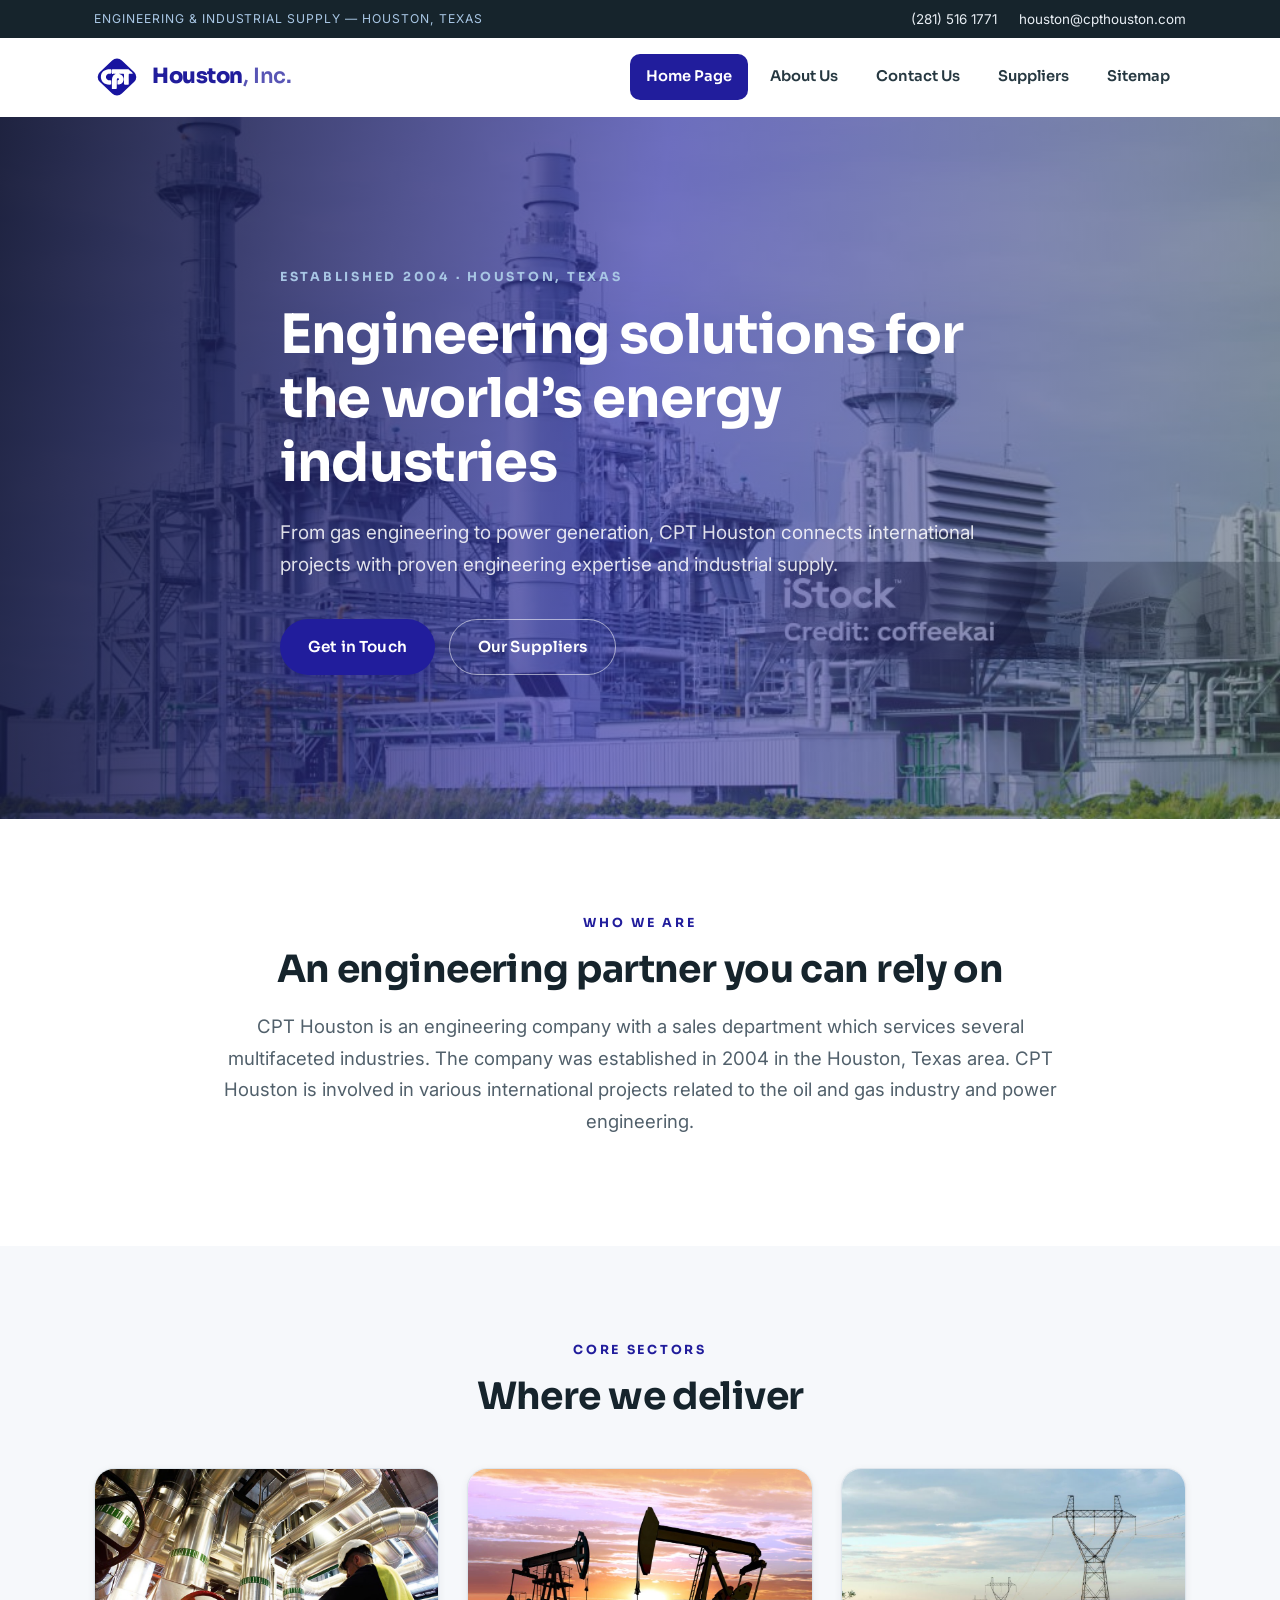
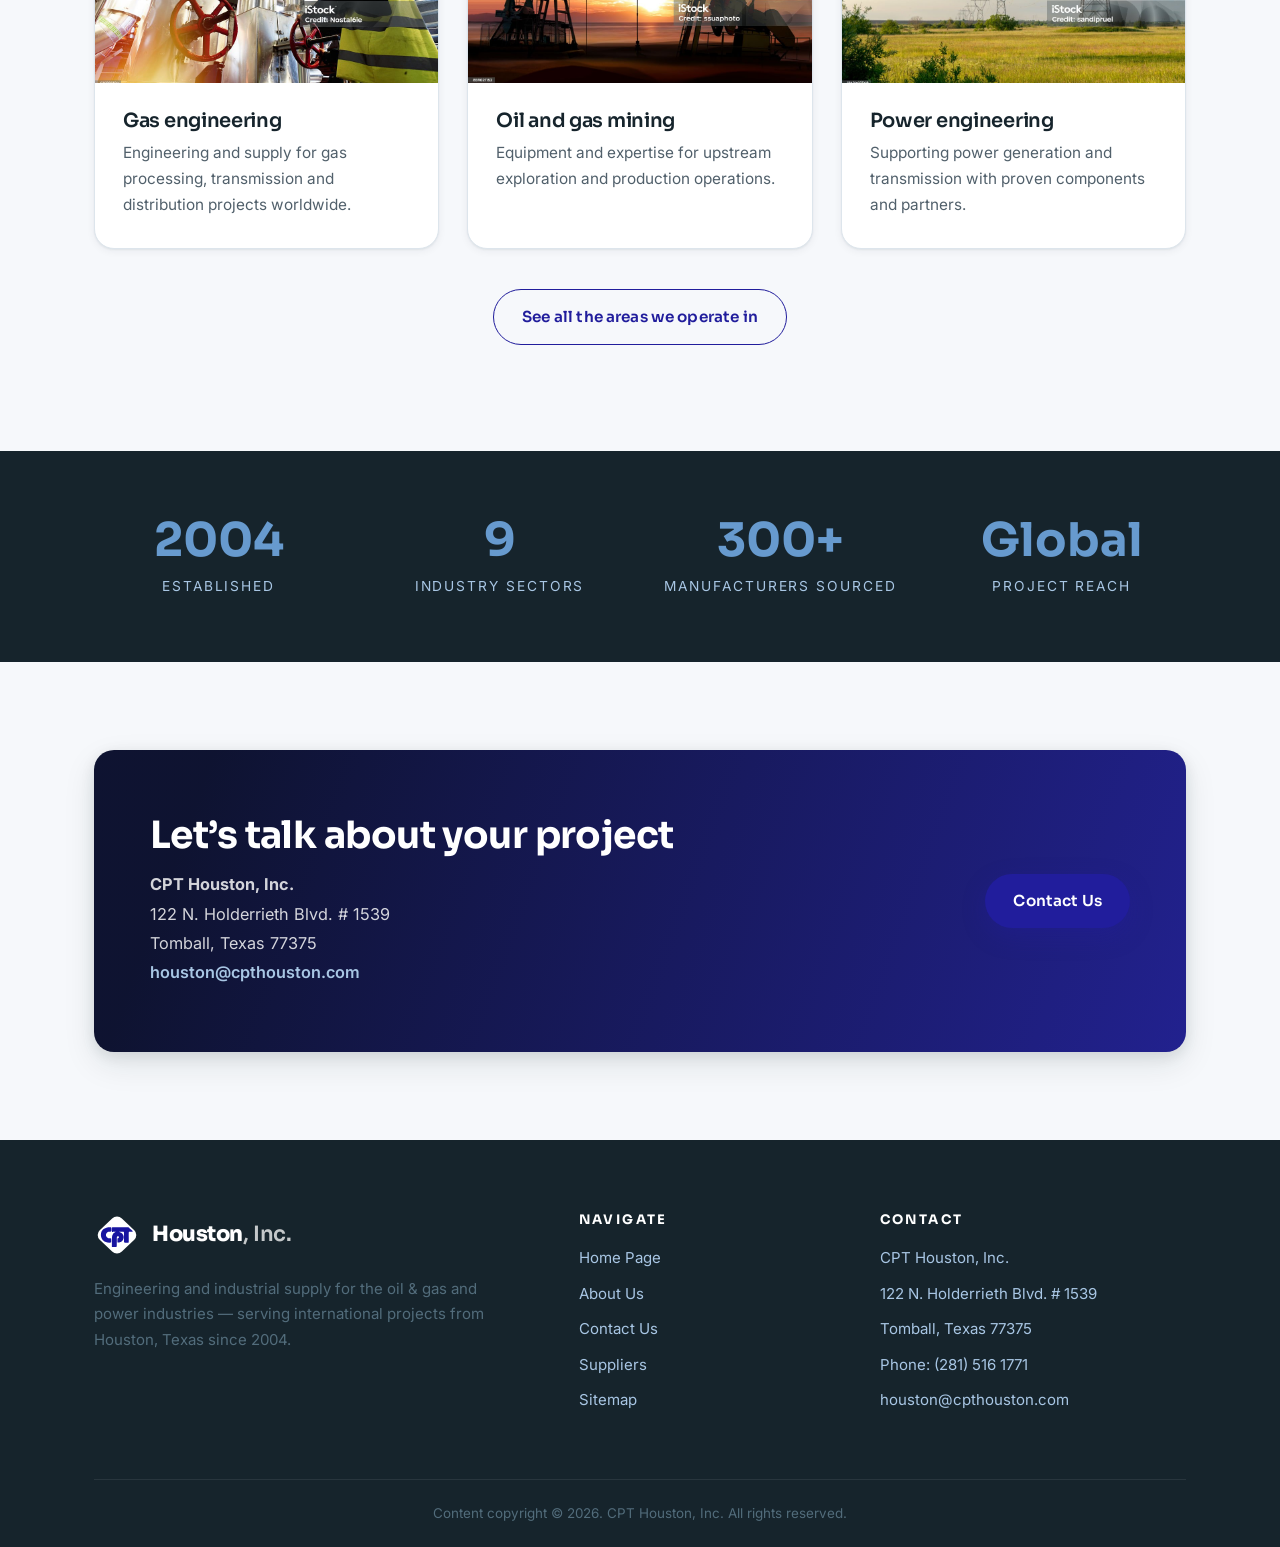
==== Home_Page.html @ 601bdbe7 "CPT Houston website — modernized rebuild of cpthouston.com Premium responsive redesign preserving al" ====
<!DOCTYPE html>
<html lang="en-US">
<head>
<meta charset="utf-8">
<meta name="viewport" content="width=device-width, initial-scale=1">
<title>CPT Houston Inc</title>
<meta name="description" content="CPT Houston is an engineering company servicing the oil and gas industry and power engineering. Established 2004 in the Houston, Texas area.">
<meta property="og:title" content="CPT Houston Inc">
<meta property="og:type" content="website">
<meta property="og:site_name" content="cpthouston">
<link rel="icon" type="image/svg+xml" href="images/favicon.svg">
<link rel="preconnect" href="https://fonts.googleapis.com">
<link rel="preconnect" href="https://fonts.gstatic.com" crossorigin>
<link href="https://fonts.googleapis.com/css2?family=Inter:wght@400;500;600&amp;family=Sora:wght@400;600;700;800&amp;display=swap" rel="stylesheet">
<link rel="stylesheet" href="css/style.css">
</head>
<body>

<div class="topbar">
  <div class="container">
    <span class="tag">Engineering &amp; Industrial Supply — Houston, Texas</span>
    <span class="links">
      <a href="tel:+12815161771">(281) 516 1771</a>
      <a href="mailto:houston@cpthouston.com">houston@cpthouston.com</a>
    </span>
  </div>
</div>

<header class="site-header">
  <div class="container">
    <a class="logo" href="Home_Page.html" aria-label="CPT Houston, Inc. — Home Page">
      <img class="logo-mark" src="images/logo-mark.svg" alt="">
      <span class="logo-text">Houston<span class="inc">, Inc.</span></span>
    </a>
    <button class="nav-toggle" aria-label="Toggle navigation" aria-expanded="false">
      <span></span><span></span><span></span>
    </button>
    <nav class="main-nav" aria-label="Main Navigation">
      <ul>
        <li class="active"><a href="Home_Page.html">Home Page</a></li>
        <li><a href="ABOUT_US.html">About Us</a></li>
        <li><a href="CONTACT_US.html">Contact Us</a></li>
        <li><a href="SUPPLIERS.html">Suppliers</a></li>
        <li><a href="Sitemap.html">Sitemap</a></li>
      </ul>
    </nav>
  </div>
</header>

<section class="hero hero-home" style="background-image: url('images/hero-home.jpg'), url('images/placeholders/hero-home.svg');">
  <div class="container">
    <div class="hero-inner">
      <span class="eyebrow">Established 2004 &middot; Houston, Texas</span>
      <h1>Engineering solutions for the world&rsquo;s energy industries</h1>
      <p class="sub">From gas engineering to power generation, CPT Houston connects international projects with proven engineering expertise and industrial supply.</p>
      <div class="hero-actions">
        <a class="btn btn-primary" href="CONTACT_US.html">Get in Touch</a>
        <a class="btn btn-ghost" href="SUPPLIERS.html">Our Suppliers</a>
      </div>
    </div>
  </div>
</section>

<section class="section alt">
  <div class="container center reveal">
    <span class="eyebrow">Who We Are</span>
    <h2>An engineering partner you can rely on</h2>
    <p class="lead">CPT Houston is an engineering company with&nbsp;a sales department&nbsp;which services&nbsp;several multifaceted industries. The company was established in 2004 in the Houston, Texas area. CPT Houston is involved in various international projects related to the oil and gas industry and power engineering.</p>
  </div>
</section>

<section class="section">
  <div class="container">
    <div class="center reveal">
      <span class="eyebrow">Core Sectors</span>
      <h2>Where we deliver</h2>
    </div>
    <div class="card-grid">
      <article class="card reveal">
        <div class="card-media">
          <img src="images/gas-engineering.jpg" alt="Gas engineering" onerror="this.onerror=null;this.src='images/placeholders/gas-engineering.svg';">
        </div>
        <div class="card-body">
          <h3>Gas engineering</h3>
          <p>Engineering and supply for gas processing, transmission and distribution projects worldwide.</p>
        </div>
      </article>
      <article class="card reveal">
        <div class="card-media">
          <img src="images/oil-gas-mining.jpg" alt="Oil and gas mining" onerror="this.onerror=null;this.src='images/placeholders/oil-gas-mining.svg';">
        </div>
        <div class="card-body">
          <h3>Oil and gas mining</h3>
          <p>Equipment and expertise for upstream exploration and production operations.</p>
        </div>
      </article>
      <article class="card reveal">
        <div class="card-media">
          <img src="images/power-engineering.jpg" alt="Power engineering" onerror="this.onerror=null;this.src='images/placeholders/power-engineering.svg';">
        </div>
        <div class="card-body">
          <h3>Power engineering</h3>
          <p>Supporting power generation and transmission with proven components and partners.</p>
        </div>
      </article>
    </div>
    <p class="center" style="margin-top: 40px;"><a class="btn btn-outline" href="ABOUT_US.html">See all the areas we operate in</a></p>
  </div>
</section>

<section class="section dark tight">
  <div class="container">
    <div class="stats reveal">
      <div class="stat"><span class="num">2004</span><span class="label">Established</span></div>
      <div class="stat"><span class="num">9</span><span class="label">Industry Sectors</span></div>
      <div class="stat"><span class="num">300+</span><span class="label">Manufacturers Sourced</span></div>
      <div class="stat"><span class="num">Global</span><span class="label">Project Reach</span></div>
    </div>
  </div>
</section>

<section class="section">
  <div class="container">
    <div class="cta-band reveal">
      <div>
        <h2>Let&rsquo;s talk about your project</h2>
        <p class="address">
          <strong>CPT Houston, Inc.</strong><br>
          122 N. Holderrieth Blvd. # 1539<br>
          Tomball, Texas 77375<br>
          <a href="mailto:houston@cpthouston.com">houston@cpthouston.com</a>
        </p>
      </div>
      <div class="action">
        <a class="btn btn-primary" href="CONTACT_US.html">Contact Us</a>
      </div>
    </div>
  </div>
</section>

<footer class="site-footer">
  <div class="container">
    <div class="footer-grid">
      <div>
        <a class="logo" href="Home_Page.html" aria-label="CPT Houston, Inc. — Home Page">
          <img class="logo-mark" src="images/logo-mark-light.svg" alt="">
          <span class="logo-text">Houston<span class="inc">, Inc.</span></span>
        </a>
        <p class="blurb">Engineering and industrial supply for the oil &amp; gas and power industries — serving international projects from Houston, Texas since 2004.</p>
      </div>
      <div>
        <h4>Navigate</h4>
        <ul>
          <li><a href="Home_Page.html">Home Page</a></li>
          <li><a href="ABOUT_US.html">About Us</a></li>
          <li><a href="CONTACT_US.html">Contact Us</a></li>
          <li><a href="SUPPLIERS.html">Suppliers</a></li>
          <li><a href="Sitemap.html">Sitemap</a></li>
        </ul>
      </div>
      <div>
        <h4>Contact</h4>
        <ul>
          <li>CPT Houston, Inc.</li>
          <li>122 N. Holderrieth Blvd. # 1539</li>
          <li>Tomball, Texas 77375</li>
          <li><a href="tel:+12815161771">Phone: (281) 516 1771</a></li>
          <li><a href="mailto:houston@cpthouston.com">houston@cpthouston.com</a></li>
        </ul>
      </div>
    </div>
    <div class="footer-bottom">Content copyright &copy; <span id="year"></span>. CPT Houston, Inc. All rights reserved.</div>
  </div>
</footer>

<script src="js/main.js"></script>
</body>
</html>
---- css/style.css ----
/* ==========================================================================
   CPT Houston, Inc. — design system
   Palette taken from the original site:
   logo royal blue #211D9C · nav #263841 · slate #485F6C / #526C7B
   steel accent #679ACE · text #191919 / #282828 · light #E0E0E0/#EFEFEF
   ========================================================================== */

:root {
  --brand: #211d9c;
  --brand-bright: #2e35c4;
  --ink: #16242c;
  --slate-800: #263841;
  --slate-600: #485f6c;
  --slate-500: #526c7b;
  --steel: #679ace;
  --steel-soft: #a8c6e4;
  --mist: #e8eef4;
  --paper: #f6f8fb;
  --white: #ffffff;
  --text: #282828;
  --text-soft: #51606b;
  --line: #dde5ec;
  --shadow-sm: 0 1px 2px rgba(22, 36, 44, 0.06), 0 2px 8px rgba(22, 36, 44, 0.06);
  --shadow-md: 0 4px 14px rgba(22, 36, 44, 0.1), 0 12px 32px rgba(22, 36, 44, 0.1);
  --radius: 14px;
  --radius-lg: 20px;
  --container: 1140px;
  --font-display: "Sora", "Avenir Next", "Segoe UI", sans-serif;
  --font-body: "Inter", "Helvetica Neue", Arial, sans-serif;
}

* { box-sizing: border-box; }

html { scroll-behavior: smooth; }

body {
  margin: 0;
  font-family: var(--font-body);
  font-size: 16.5px;
  line-height: 1.7;
  color: var(--text);
  background: var(--paper);
  -webkit-font-smoothing: antialiased;
}

img { max-width: 100%; display: block; }

h1, h2, h3, h4 {
  font-family: var(--font-display);
  color: var(--ink);
  line-height: 1.18;
  margin: 0 0 0.5em;
  letter-spacing: -0.015em;
}

h1 { font-size: clamp(2.2rem, 4.6vw, 3.4rem); font-weight: 700; }
h2 { font-size: clamp(1.7rem, 3vw, 2.35rem); font-weight: 700; }
h3 { font-size: 1.22rem; font-weight: 600; }

p { margin: 0 0 1.1em; }

a { color: var(--brand); text-decoration: none; transition: color 0.18s ease; }
a:hover { color: var(--brand-bright); }

.container {
  max-width: var(--container);
  margin: 0 auto;
  padding: 0 24px;
}

.section { padding: 88px 0; }
.section.tight { padding: 64px 0; }
.section.alt { background: var(--white); }
.section.dark { background: var(--ink); color: var(--mist); }
.section.dark h2, .section.dark h3 { color: var(--white); }

.eyebrow {
  display: inline-block;
  font-family: var(--font-display);
  font-size: 0.78rem;
  font-weight: 700;
  letter-spacing: 0.22em;
  text-transform: uppercase;
  color: var(--brand);
  margin-bottom: 14px;
}

.section.dark .eyebrow,
.hero .eyebrow { color: var(--steel-soft); }

.lead {
  font-size: 1.16rem;
  color: var(--text-soft);
  max-width: 46em;
}

.center { text-align: center; }
.center .lead { margin-inline: auto; }

/* --------------------------------------------------------------------------
   Top bar
   -------------------------------------------------------------------------- */

.topbar {
  background: var(--ink);
  color: var(--steel-soft);
  font-size: 0.84rem;
}

.topbar .container {
  display: flex;
  justify-content: space-between;
  align-items: center;
  gap: 16px;
  min-height: 38px;
}

.topbar a { color: var(--mist); }
.topbar a:hover { color: var(--white); }
.topbar .tag { letter-spacing: 0.08em; text-transform: uppercase; font-size: 0.76rem; }
.topbar .links { display: flex; gap: 22px; white-space: nowrap; }

/* --------------------------------------------------------------------------
   Header / navigation
   -------------------------------------------------------------------------- */

.site-header {
  position: sticky;
  top: 0;
  z-index: 100;
  background: rgba(255, 255, 255, 0.94);
  backdrop-filter: blur(10px);
  -webkit-backdrop-filter: blur(10px);
  border-bottom: 1px solid transparent;
  transition: box-shadow 0.25s ease, border-color 0.25s ease;
}

.site-header.scrolled {
  border-color: var(--line);
  box-shadow: var(--shadow-sm);
}

.site-header .container {
  display: flex;
  align-items: center;
  justify-content: space-between;
  gap: 24px;
  min-height: 78px;
}

.logo {
  display: flex;
  align-items: center;
  gap: 12px;
  flex-shrink: 0;
}

.logo-mark { width: 46px; height: 46px; }

.logo-text {
  font-family: var(--font-display);
  font-weight: 800;
  font-size: 1.32rem;
  letter-spacing: -0.02em;
  color: var(--brand);
  white-space: nowrap;
}

.logo-text .inc { font-weight: 600; opacity: 0.75; }

.main-nav ul {
  display: flex;
  align-items: center;
  gap: 6px;
  list-style: none;
  margin: 0;
  padding: 0;
}

.main-nav a {
  display: block;
  padding: 10px 16px;
  border-radius: 10px;
  font-family: var(--font-display);
  font-size: 0.92rem;
  font-weight: 600;
  color: var(--slate-800);
}

.main-nav a:hover { background: var(--mist); color: var(--brand); }

.main-nav li.active a {
  background: var(--brand);
  color: var(--white);
}

.nav-toggle {
  display: none;
  background: none;
  border: 0;
  width: 44px;
  height: 44px;
  cursor: pointer;
  padding: 10px;
}

.nav-toggle span {
  display: block;
  height: 2px;
  background: var(--ink);
  margin: 5px 0;
  border-radius: 2px;
  transition: transform 0.25s ease, opacity 0.25s ease;
}

/* --------------------------------------------------------------------------
   Hero
   -------------------------------------------------------------------------- */

.hero {
  position: relative;
  display: flex;
  align-items: center;
  color: var(--white);
  background-color: var(--slate-800);
  background-size: cover;
  background-position: center;
  overflow: hidden;
}

.hero::before {
  content: "";
  position: absolute;
  inset: 0;
  background: linear-gradient(
    100deg,
    rgba(13, 17, 48, 0.92) 0%,
    rgba(33, 29, 156, 0.62) 48%,
    rgba(38, 56, 65, 0.45) 100%
  );
}

.hero .container { position: relative; z-index: 1; }

.hero-home { min-height: min(78vh, 720px); padding: 120px 0; }

.hero-home .hero-inner { max-width: 720px; }

.hero h1 { color: var(--white); margin-bottom: 0.4em; }

.hero .sub {
  font-size: 1.18rem;
  color: rgba(255, 255, 255, 0.85);
  max-width: 38em;
  margin-bottom: 2em;
}

.hero-page { min-height: 320px; padding: 90px 0 70px; }
.hero-page h1 { margin-bottom: 0.2em; }
.hero-page .sub { margin-bottom: 0; }

.hero-actions { display: flex; gap: 14px; flex-wrap: wrap; }

/* --------------------------------------------------------------------------
   Buttons
   -------------------------------------------------------------------------- */

.btn {
  display: inline-flex;
  align-items: center;
  gap: 10px;
  padding: 14px 28px;
  border-radius: 999px;
  font-family: var(--font-display);
  font-weight: 600;
  font-size: 0.95rem;
  letter-spacing: 0.01em;
  transition: transform 0.18s ease, box-shadow 0.18s ease, background 0.18s ease;
}

.btn-primary {
  background: var(--brand);
  color: var(--white);
  box-shadow: 0 8px 22px rgba(33, 29, 156, 0.35);
}

.btn-primary:hover {
  background: var(--brand-bright);
  color: var(--white);
  transform: translateY(-2px);
}

.btn-ghost {
  border: 1.5px solid rgba(255, 255, 255, 0.55);
  color: var(--white);
}

.btn-ghost:hover {
  border-color: var(--white);
  background: rgba(255, 255, 255, 0.1);
  color: var(--white);
}

.btn-outline {
  border: 1.5px solid var(--brand);
  color: var(--brand);
}

.btn-outline:hover { background: var(--brand); color: var(--white); }

/* --------------------------------------------------------------------------
   Cards
   -------------------------------------------------------------------------- */

.card-grid {
  display: grid;
  grid-template-columns: repeat(3, 1fr);
  gap: 28px;
  margin-top: 48px;
}

.card {
  background: var(--white);
  border: 1px solid var(--line);
  border-radius: var(--radius-lg);
  overflow: hidden;
  box-shadow: var(--shadow-sm);
  transition: transform 0.25s ease, box-shadow 0.25s ease;
}

.card:hover { transform: translateY(-6px); box-shadow: var(--shadow-md); }

.card-media { aspect-ratio: 16 / 10; overflow: hidden; }

.card-media img {
  width: 100%;
  height: 100%;
  object-fit: cover;
  transition: transform 0.6s ease;
}

.card:hover .card-media img { transform: scale(1.05); }

.card-body { padding: 26px 28px 30px; }
.card-body h3 { margin-bottom: 8px; }
.card-body p { color: var(--text-soft); font-size: 0.96rem; margin: 0; }

/* --------------------------------------------------------------------------
   Stats band
   -------------------------------------------------------------------------- */

.stats {
  display: grid;
  grid-template-columns: repeat(4, 1fr);
  gap: 32px;
  text-align: center;
}

.stat .num {
  font-family: var(--font-display);
  font-size: clamp(2rem, 4vw, 2.9rem);
  font-weight: 700;
  color: var(--steel);
  display: block;
  line-height: 1.1;
}

.stat .label {
  font-size: 0.86rem;
  letter-spacing: 0.14em;
  text-transform: uppercase;
  color: var(--steel-soft);
  margin-top: 8px;
  display: block;
}

/* --------------------------------------------------------------------------
   Split layout / About
   -------------------------------------------------------------------------- */

.split {
  display: grid;
  grid-template-columns: 1.05fr 0.95fr;
  gap: 64px;
  align-items: center;
}

.split .visual {
  border-radius: var(--radius-lg);
  overflow: hidden;
  box-shadow: var(--shadow-md);
}

.split .visual img { width: 100%; height: 100%; object-fit: cover; }

.callout {
  border-left: 4px solid var(--steel);
  background: var(--mist);
  border-radius: 0 var(--radius) var(--radius) 0;
  padding: 20px 26px;
  font-style: italic;
  color: var(--slate-800);
  margin: 28px 0 0;
}

/* areas-of-operation list */
.area-grid {
  display: grid;
  grid-template-columns: repeat(3, 1fr);
  gap: 16px;
  margin-top: 40px;
  padding: 0;
  list-style: none;
}

.area-grid li {
  display: flex;
  align-items: center;
  gap: 14px;
  background: var(--white);
  border: 1px solid var(--line);
  border-radius: var(--radius);
  padding: 18px 22px;
  font-weight: 600;
  font-family: var(--font-display);
  font-size: 0.97rem;
  color: var(--slate-800);
  box-shadow: var(--shadow-sm);
  transition: transform 0.2s ease, border-color 0.2s ease;
}

.area-grid li:hover { transform: translateY(-3px); border-color: var(--steel); }

.area-grid .dot {
  flex-shrink: 0;
  width: 38px;
  height: 38px;
  border-radius: 10px;
  background: linear-gradient(135deg, var(--brand) 0%, var(--steel) 120%);
  display: grid;
  place-items: center;
  color: var(--white);
}

.area-grid .dot svg { width: 20px; height: 20px; }

/* brand chips */
.chip-grid {
  display: flex;
  flex-wrap: wrap;
  gap: 12px;
  margin-top: 36px;
}

.chip {
  background: var(--white);
  border: 1px solid var(--line);
  border-radius: 999px;
  padding: 9px 20px;
  font-family: var(--font-display);
  font-weight: 600;
  font-size: 0.9rem;
  color: var(--slate-800);
  box-shadow: var(--shadow-sm);
}

.chip.more {
  background: var(--brand);
  border-color: var(--brand);
  color: var(--white);
}

/* photo strip */
.photo-strip {
  display: grid;
  grid-template-columns: repeat(3, 1fr);
  gap: 20px;
  margin-top: 56px;
}

.photo-strip figure {
  margin: 0;
  border-radius: var(--radius);
  overflow: hidden;
  box-shadow: var(--shadow-sm);
  aspect-ratio: 4 / 3;
}

.photo-strip img { width: 100%; height: 100%; object-fit: cover; }

/* --------------------------------------------------------------------------
   Suppliers directory
   -------------------------------------------------------------------------- */

.supplier-tools {
  position: sticky;
  top: 78px;
  z-index: 50;
  background: rgba(246, 248, 251, 0.95);
  backdrop-filter: blur(8px);
  padding: 18px 0;
  border-bottom: 1px solid var(--line);
}

.supplier-tools .container {
  display: flex;
  gap: 20px;
  align-items: center;
  flex-wrap: wrap;
}

.search-box {
  position: relative;
  flex: 1 1 260px;
  max-width: 360px;
}

.search-box svg {
  position: absolute;
  left: 16px;
  top: 50%;
  transform: translateY(-50%);
  width: 18px;
  height: 18px;
  color: var(--slate-500);
  pointer-events: none;
}

.search-box input {
  width: 100%;
  padding: 12px 18px 12px 46px;
  border-radius: 999px;
  border: 1.5px solid var(--line);
  background: var(--white);
  font: inherit;
  font-size: 0.95rem;
  outline: none;
  transition: border-color 0.2s ease, box-shadow 0.2s ease;
}

.search-box input:focus {
  border-color: var(--brand);
  box-shadow: 0 0 0 4px rgba(33, 29, 156, 0.12);
}

.az-nav { display: flex; flex-wrap: wrap; gap: 4px; }

.az-nav a {
  display: grid;
  place-items: center;
  width: 32px;
  height: 32px;
  border-radius: 8px;
  font-family: var(--font-display);
  font-weight: 600;
  font-size: 0.84rem;
  color: var(--slate-800);
}

.az-nav a:hover { background: var(--brand); color: var(--white); }

.letter-block { padding-top: 24px; margin-top: 24px; scroll-margin-top: 170px; }

.letter-block h2 {
  display: flex;
  align-items: center;
  gap: 18px;
  font-size: 1.7rem;
  color: var(--brand);
}

.letter-block h2::after {
  content: "";
  flex: 1;
  height: 1px;
  background: var(--line);
}

.letter-block ul {
  list-style: none;
  margin: 18px 0 0;
  padding: 0;
  columns: 3;
  column-gap: 28px;
}

.letter-block li {
  break-inside: avoid;
  background: var(--white);
  border: 1px solid var(--line);
  border-radius: 10px;
  padding: 10px 18px;
  margin-bottom: 10px;
  font-size: 0.94rem;
  color: var(--slate-800);
  transition: border-color 0.18s ease, transform 0.18s ease;
}

.letter-block li:hover { border-color: var(--steel); transform: translateX(3px); }

.no-results {
  display: none;
  text-align: center;
  padding: 64px 0;
  color: var(--text-soft);
  font-size: 1.05rem;
}

/* --------------------------------------------------------------------------
   Contact
   -------------------------------------------------------------------------- */

.contact-grid {
  display: grid;
  grid-template-columns: repeat(3, 1fr);
  gap: 28px;
  margin-top: 48px;
}

.contact-card {
  background: var(--white);
  border: 1px solid var(--line);
  border-radius: var(--radius-lg);
  padding: 34px 32px;
  box-shadow: var(--shadow-sm);
  transition: transform 0.25s ease, box-shadow 0.25s ease;
}

.contact-card:hover { transform: translateY(-5px); box-shadow: var(--shadow-md); }

.contact-card .icon {
  width: 52px;
  height: 52px;
  border-radius: 14px;
  background: linear-gradient(135deg, var(--brand) 0%, var(--steel) 130%);
  display: grid;
  place-items: center;
  color: var(--white);
  margin-bottom: 20px;
}

.contact-card .icon svg { width: 24px; height: 24px; }

.contact-card .role {
  font-size: 0.78rem;
  font-weight: 700;
  letter-spacing: 0.18em;
  text-transform: uppercase;
  color: var(--steel);
  margin-bottom: 6px;
}

.contact-card h3 { margin-bottom: 10px; }
.contact-card p { color: var(--text-soft); margin: 0 0 4px; font-size: 0.97rem; }
.contact-card a { font-weight: 600; }

.map-wrap {
  margin-top: 56px;
  border-radius: var(--radius-lg);
  overflow: hidden;
  box-shadow: var(--shadow-md);
  border: 1px solid var(--line);
}

.map-wrap iframe {
  display: block;
  width: 100%;
  height: 420px;
  border: 0;
}

.map-link {
  display: block;
  text-align: right;
  font-size: 0.85rem;
  margin-top: 10px;
  color: var(--text-soft);
}

/* --------------------------------------------------------------------------
   Sitemap
   -------------------------------------------------------------------------- */

.sitemap-list {
  list-style: none;
  margin: 48px 0 0;
  padding: 0;
  display: grid;
  gap: 16px;
  max-width: 640px;
}

.sitemap-list a {
  display: flex;
  align-items: center;
  justify-content: space-between;
  gap: 16px;
  background: var(--white);
  border: 1px solid var(--line);
  border-radius: var(--radius);
  padding: 22px 28px;
  font-family: var(--font-display);
  font-weight: 600;
  color: var(--slate-800);
  box-shadow: var(--shadow-sm);
  transition: transform 0.2s ease, border-color 0.2s ease, color 0.2s ease;
}

.sitemap-list a:hover { transform: translateX(6px); border-color: var(--brand); color: var(--brand); }

.sitemap-list .sub-page { margin-left: 40px; }

.sitemap-list .arrow { color: var(--steel); flex-shrink: 0; }

/* --------------------------------------------------------------------------
   CTA band
   -------------------------------------------------------------------------- */

.cta-band {
  background:
    linear-gradient(110deg, rgba(13, 17, 48, 0.95) 10%, rgba(33, 29, 156, 0.85) 100%),
    var(--slate-800);
  border-radius: var(--radius-lg);
  padding: 64px 56px;
  display: grid;
  grid-template-columns: 1.3fr 0.7fr;
  gap: 40px;
  align-items: center;
  color: var(--white);
  box-shadow: var(--shadow-md);
}

.cta-band h2 { color: var(--white); margin-bottom: 12px; }
.cta-band p { color: rgba(255, 255, 255, 0.82); margin: 0; }
.cta-band .address { font-size: 1.02rem; line-height: 1.8; }
.cta-band .address a { color: var(--steel-soft); font-weight: 600; }
.cta-band .address a:hover { color: var(--white); }
.cta-band .action { text-align: right; }

/* --------------------------------------------------------------------------
   Footer
   -------------------------------------------------------------------------- */

.site-footer {
  background: var(--ink);
  color: var(--steel-soft);
  padding: 72px 0 0;
  font-size: 0.94rem;
}

.footer-grid {
  display: grid;
  grid-template-columns: 1.4fr 0.8fr 1fr;
  gap: 56px;
  padding-bottom: 56px;
}

.site-footer .logo-text { color: var(--white); }
.site-footer h4 {
  color: var(--white);
  font-size: 0.82rem;
  letter-spacing: 0.18em;
  text-transform: uppercase;
  margin-bottom: 18px;
}

.site-footer ul { list-style: none; margin: 0; padding: 0; }
.site-footer li { margin-bottom: 10px; }
.site-footer a { color: var(--steel-soft); }
.site-footer a:hover { color: var(--white); }
.site-footer .blurb { margin-top: 18px; max-width: 30em; color: var(--slate-500); }

.footer-bottom {
  border-top: 1px solid rgba(255, 255, 255, 0.08);
  padding: 22px 0;
  font-size: 0.84rem;
  color: var(--slate-500);
  text-align: center;
}

/* --------------------------------------------------------------------------
   Reveal animation
   -------------------------------------------------------------------------- */

.reveal {
  opacity: 0;
  transform: translateY(26px);
  transition: opacity 0.7s ease, transform 0.7s ease;
}

.reveal.visible { opacity: 1; transform: none; }

@media (prefers-reduced-motion: reduce) {
  .reveal { opacity: 1; transform: none; transition: none; }
  html { scroll-behavior: auto; }
}

/* --------------------------------------------------------------------------
   Responsive
   -------------------------------------------------------------------------- */

@media (max-width: 980px) {
  .card-grid, .contact-grid, .photo-strip { grid-template-columns: repeat(2, 1fr); }
  .area-grid { grid-template-columns: repeat(2, 1fr); }
  .split { grid-template-columns: 1fr; gap: 40px; }
  .stats { grid-template-columns: repeat(2, 1fr); }
  .letter-block ul { columns: 2; }
  .footer-grid { grid-template-columns: 1fr 1fr; }
  .cta-band { grid-template-columns: 1fr; padding: 48px 36px; }
  .cta-band .action { text-align: left; }
}

@media (max-width: 720px) {
  .topbar .tag { display: none; }
  .topbar .container { justify-content: center; }

  .nav-toggle { display: block; }

  .main-nav {
    position: absolute;
    top: 100%;
    left: 0;
    right: 0;
    background: var(--white);
    border-bottom: 1px solid var(--line);
    box-shadow: var(--shadow-md);
    display: none;
  }

  .main-nav.open { display: block; }

  .main-nav ul { flex-direction: column; align-items: stretch; gap: 0; padding: 12px 18px 20px; }
  .main-nav a { padding: 14px 16px; }

  body.nav-open .nav-toggle span:nth-child(1) { transform: translateY(7px) rotate(45deg); }
  body.nav-open .nav-toggle span:nth-child(2) { opacity: 0; }
  body.nav-open .nav-toggle span:nth-child(3) { transform: translateY(-7px) rotate(-45deg); }

  .section { padding: 60px 0; }
  .hero-home { padding: 90px 0; min-height: 0; }
  .card-grid, .contact-grid, .photo-strip, .area-grid { grid-template-columns: 1fr; }
  .letter-block ul { columns: 1; }
  .footer-grid { grid-template-columns: 1fr; gap: 36px; }
  .supplier-tools { position: static; }
  .letter-block { scroll-margin-top: 90px; }
}
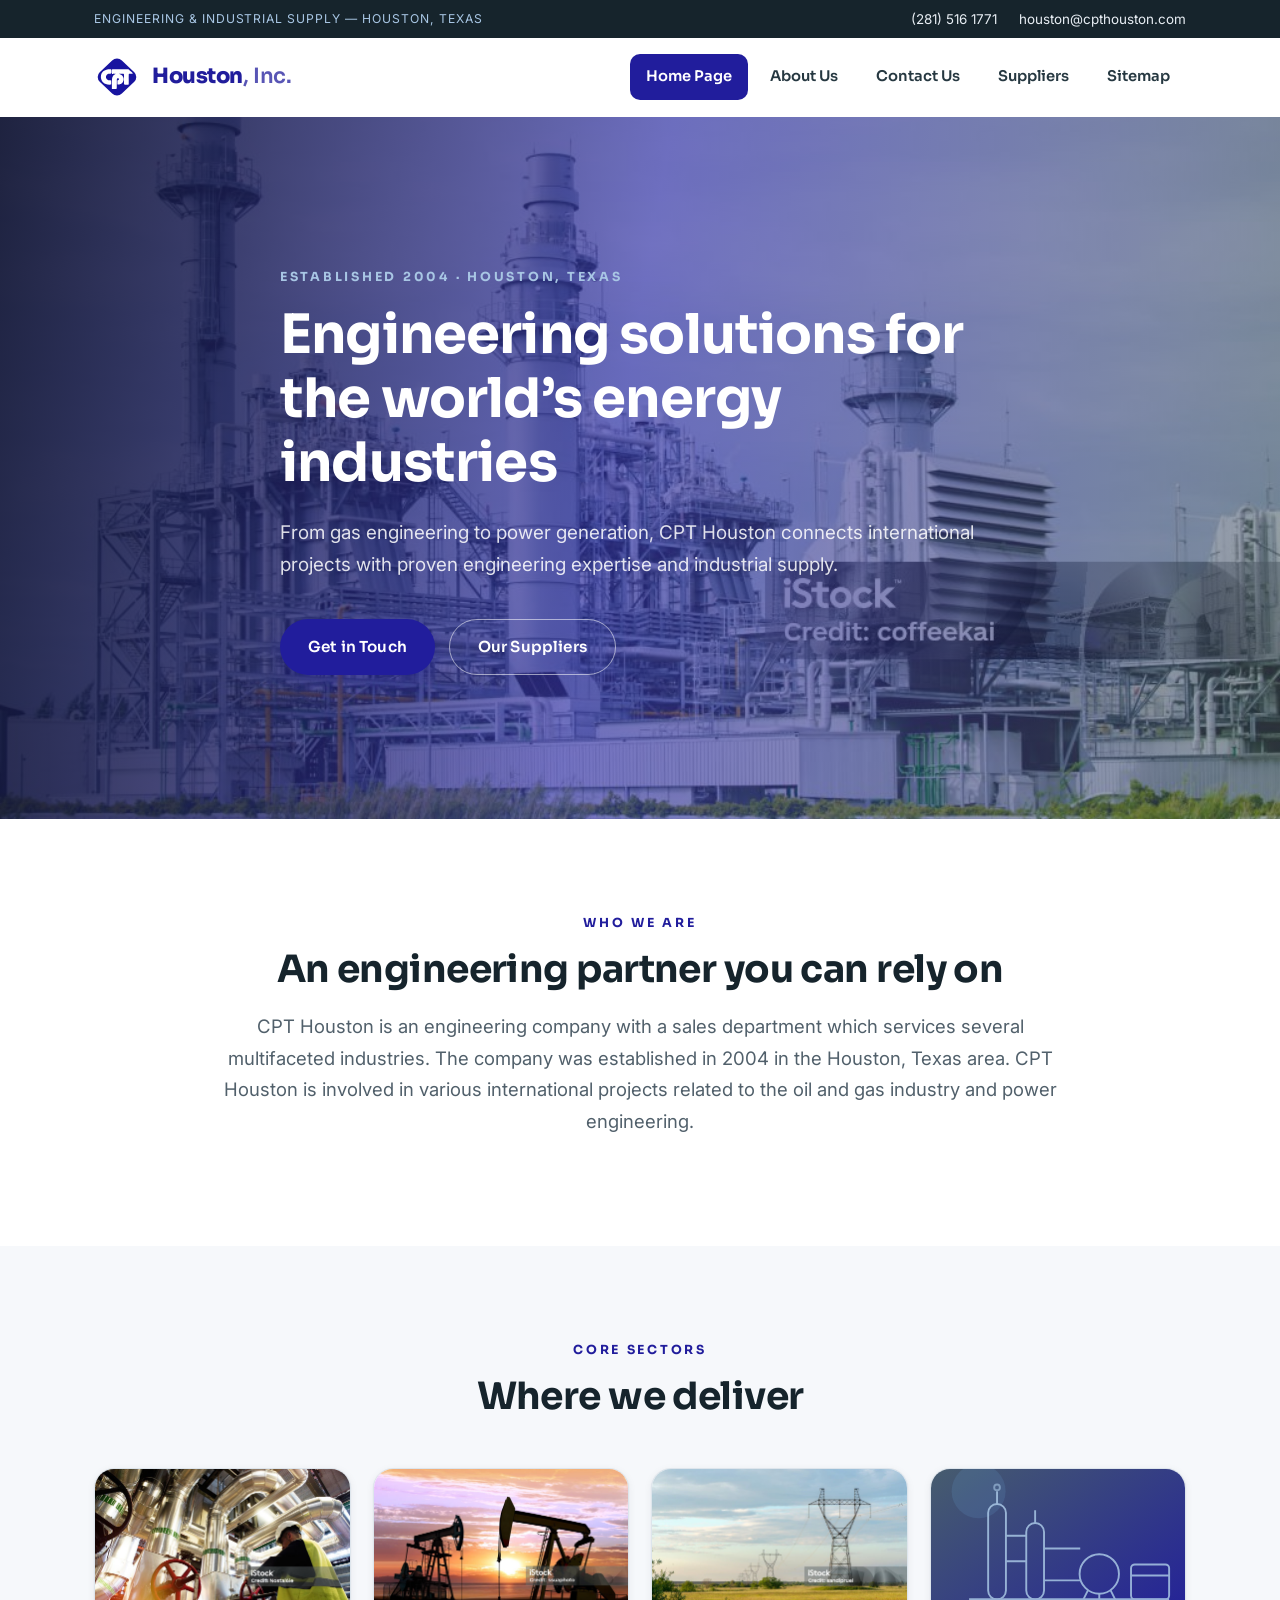
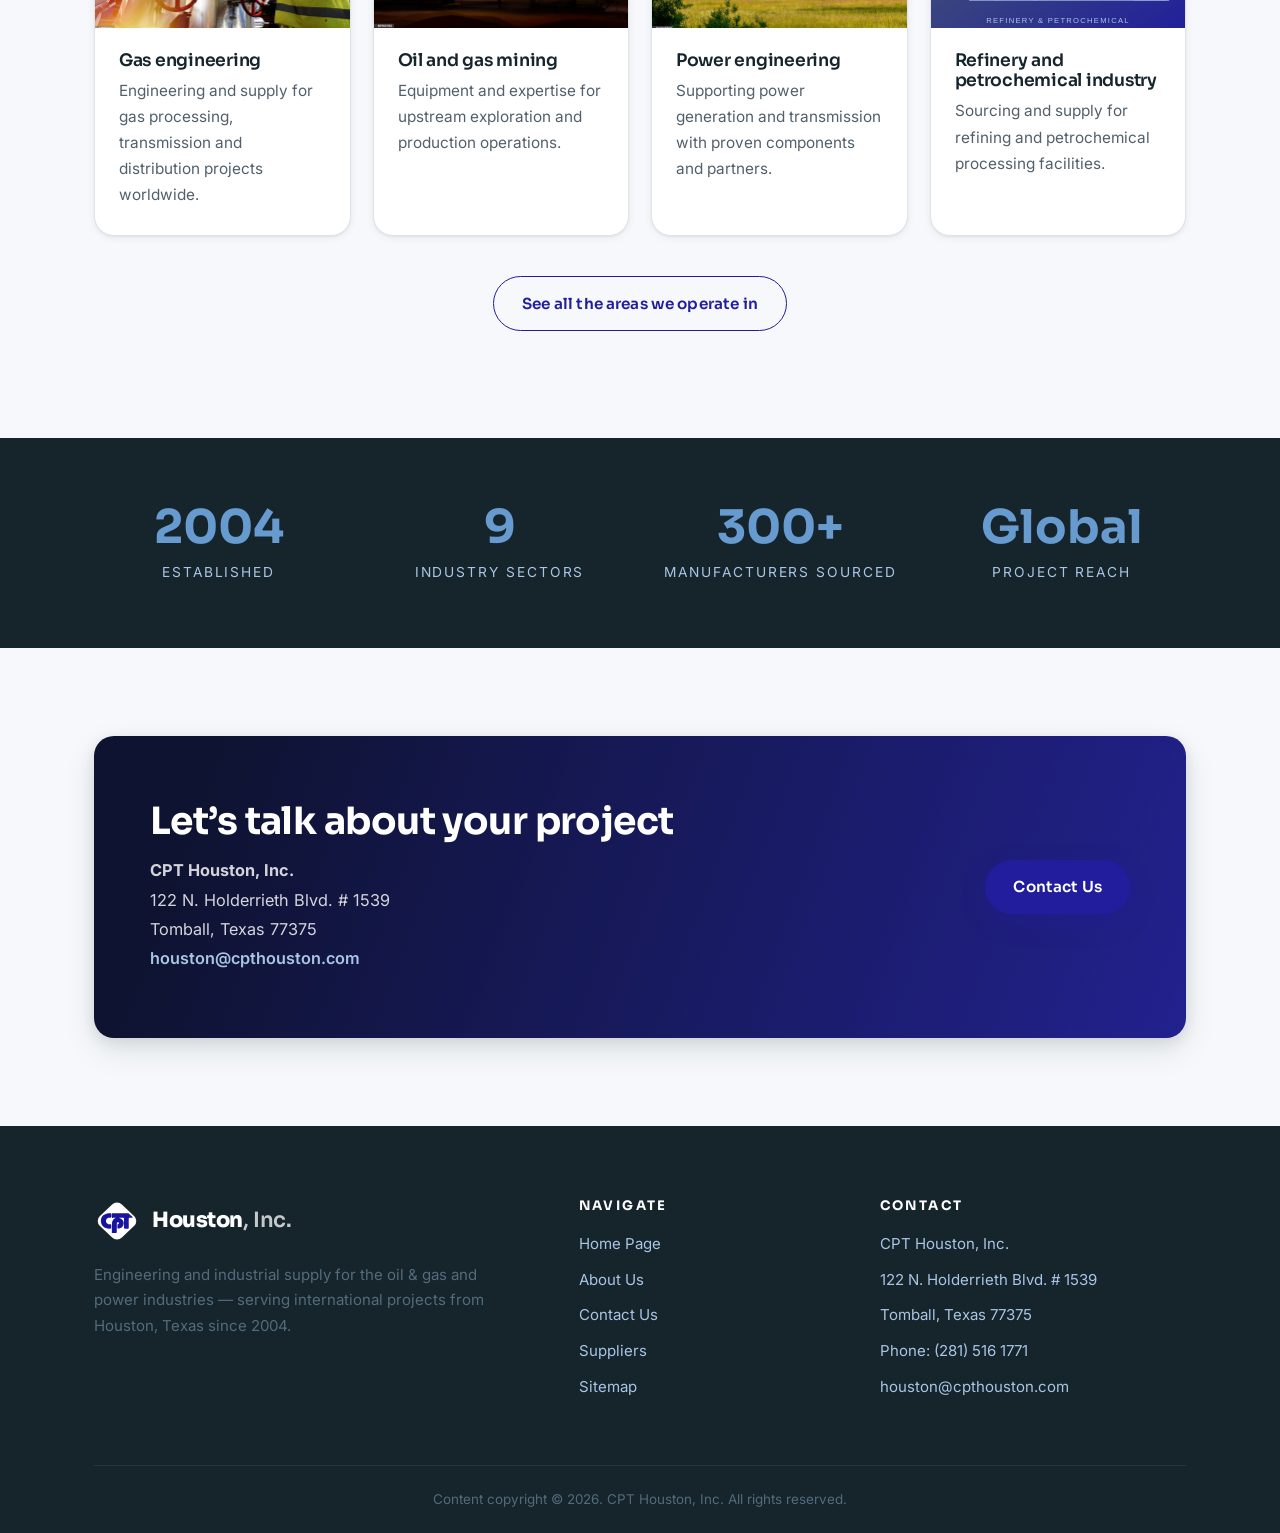
==== commit 8a6d2657: "Home: expand core sectors to four blocks Adds Refinery and petrochemical industry as a 4th card with" ====
--- a/Home_Page.html
+++ b/Home_Page.html
@@ -75,7 +75,7 @@
       <span class="eyebrow">Core Sectors</span>
       <h2>Where we deliver</h2>
     </div>
-    <div class="card-grid">
+    <div class="card-grid cols-4">
       <article class="card reveal">
         <div class="card-media">
           <img src="images/gas-engineering.jpg" alt="Gas engineering" onerror="this.onerror=null;this.src='images/placeholders/gas-engineering.svg';">
@@ -101,6 +101,15 @@
         <div class="card-body">
           <h3>Power engineering</h3>
           <p>Supporting power generation and transmission with proven components and partners.</p>
+        </div>
+      </article>
+      <article class="card reveal">
+        <div class="card-media">
+          <img src="images/refinery-petrochemical.jpg" alt="Refinery and petrochemical industry" onerror="this.onerror=null;this.src='images/placeholders/refinery-petrochemical.svg';">
+        </div>
+        <div class="card-body">
+          <h3>Refinery and petrochemical industry</h3>
+          <p>Sourcing and supply for refining and petrochemical processing facilities.</p>
         </div>
       </article>
     </div>
--- a/css/style.css
+++ b/css/style.css
@@ -319,6 +319,11 @@
   margin-top: 48px;
 }
 
+.card-grid.cols-4 { grid-template-columns: repeat(4, 1fr); gap: 22px; }
+
+.card-grid.cols-4 .card-body { padding: 22px 24px 26px; }
+.card-grid.cols-4 .card-body h3 { font-size: 1.08rem; }
+
 .card {
   background: var(--white);
   border: 1px solid var(--line);
@@ -800,7 +805,7 @@
    -------------------------------------------------------------------------- */
 
 @media (max-width: 980px) {
-  .card-grid, .contact-grid, .photo-strip { grid-template-columns: repeat(2, 1fr); }
+  .card-grid, .card-grid.cols-4, .contact-grid, .photo-strip { grid-template-columns: repeat(2, 1fr); }
   .area-grid { grid-template-columns: repeat(2, 1fr); }
   .split { grid-template-columns: 1fr; gap: 40px; }
   .stats { grid-template-columns: repeat(2, 1fr); }
@@ -838,7 +843,7 @@
 
   .section { padding: 60px 0; }
   .hero-home { padding: 90px 0; min-height: 0; }
-  .card-grid, .contact-grid, .photo-strip, .area-grid { grid-template-columns: 1fr; }
+  .card-grid, .card-grid.cols-4, .contact-grid, .photo-strip, .area-grid { grid-template-columns: 1fr; }
   .letter-block ul { columns: 1; }
   .footer-grid { grid-template-columns: 1fr; gap: 36px; }
   .supplier-tools { position: static; }
